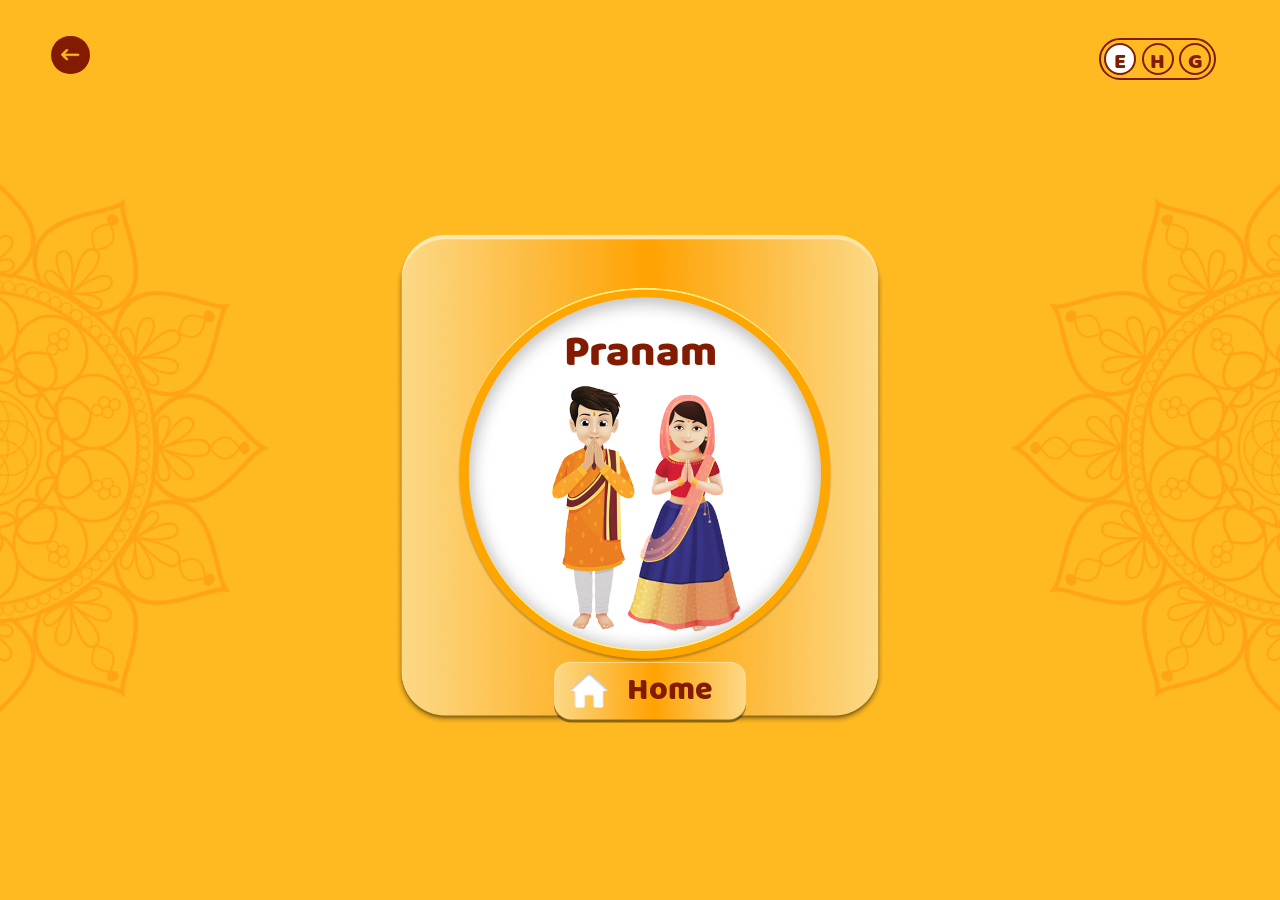
==== pranam.html @ 06377454 "first commit" ====
<!doctype html>
<html lang="en">
  <head>
    <meta charset="UTF-8" />
    <meta name="viewport" content="width=device-width, initial-scale=1.0" />
    <title>Document</title>
    <link rel="stylesheet" href="./assets/css/style.css" />
    <style></style>
  </head>
  <body class="page-fade">
    <!-- nav-container -->
    <div class="language-container">
      <div class="english-button active">E</div>
      <div class="hindi-button">H</div>
      <div class="gujrati-button">G</div>
    </div>
    <!-- <a href="who-is-devi-saraswati.html" class="back-btn">
      <img src="./assets/images/prev-btn.png" alt="" />
    </a> -->

    <a href="who-is-devi-saraswati.html" class="back-btn">
        <img src="./assets/images/prev-btn.png" alt="" /> 
    </a>

    <div class="left-wheel wheel">
      <img src="./assets/images/mandala.png" alt="" />
    </div>
    <div class="right-wheel wheel">
      <img src="./assets/images/mandala.png" alt="" />
    </div>

    <div class="pranam-container">
      <div class="pranam-img">
        <span data-lang-key="pranam"></span>
        <img src="./assets/images/pranam-img.png" alt="" />
      </div>
      <a href="index.html" class="home-btn-1">
        <span data-lang-key="home"></span>
        <img src="./assets/images/home-btn-1.png" alt="" />
      </a>
    </div>
    <script src="./assets/js/app.js"></script>
    <script src="./assets/js/topic-slider.js"></script>
  </body>
</html>
---- assets/css/style.css ----
@font-face {
  font-family: "BalooRegular";
  src: url("../../fonts/Baloo Regular 400.ttf") format("truetype");
  font-weight: 400;
  font-style: normal;
  font-display: swap;
}

@font-face {
  font-family: "BerkshireSwash";
  src: url("../../fonts/BerkshireSwash-Regular.ttf") format("truetype");
  font-weight: 400;
  font-style: normal;
}

@font-face {
  font-family: "NotoSansGujaratiBold";
  src: url("../../fonts/NotoSansGujarati-Bold.ttf") format("truetype");
  font-weight: 700;
  font-style: normal;
  font-display: swap;
}

@font-face {
  font-family: "NotoSansGujaratiRegular";
  src: url("../../fonts/NotoSansGujarati-Regular.ttf") format("truetype");
  font-weight: 400;
  font-style: normal;
  font-display: swap;
}


*::before,
*::after {
  box-sizing: border-box;
  margin: 0;
  padding: 0;
}

html,
body {
  margin: 0;
  padding: 0;
  width: 100%;
  height: 100%;

}

body {
  width: 100vw !important;
  height: 100%;
  background-image: url("../images/background.png");
  background-size: cover;
  background-repeat: no-repeat;
  background-position: center;
  background-attachment: fixed;
  overflow-x: hidden;
}

.video-play-btn {
  position: fixed;
  top: 5%;
  left: 4%;
  display: flex;
  align-items: center;
  justify-content: space-around;
  width: 8vw;
  height: auto;
  background-color: transparent;
  border: 0.2vw solid #821B00;
  border-radius: 50vw;
  padding: 0.2vw 0.2vw;
  cursor: pointer;
  pointer-events: auto;
  z-index: 1000;
  opacity: 1;
  transition: opacity 1.2s ease;
}

.video-play-btn span {
  font-weight: 700;
  font-family: "BalooRegular";
  color: #821B00;
  font-size: 1.7vw;
  text-align: center;
}

.play-btn {
  border-radius: 50vw;
  width: 2.5vw;
  height: 2.5vw;
  background-color: #821B00;
  display: flex;
  justify-content: center;
}

.play-btn img {
  width: 35%;
  object-fit: contain;
}

.video-play-btn:hover {
  border: 0.2vw solid white;
}

.video-play-btn:hover .play-btn {
  background-color: white;
}

.video-play-btn:hover.video-play-btn span {
  color: white !important;
}

.page-content {
  position: relative;
  width: 100vw;
  height: 55vw;
  transition: filter 0.4s ease;
  overflow-x: hidden;
}

.page-content.blur {
  filter: blur(0.4vw);
}

/* overlay */
.video-overlay {
  position: fixed;
  inset: 0;
  background: rgba(0, 0, 0, 0.35);
  display: flex;
  justify-content: center;
  align-items: center;
  opacity: 0;
  visibility: hidden;
  transition: opacity 0.35s ease, visibility 0.35s ease;
  z-index: 999;
}

.video-overlay.show {
  opacity: 1;
  visibility: visible;
}

.video-box {
  position: relative;
  width: 65vw;
  max-width: 90vw;
  border-radius: 1vw;
  overflow: visible;
  transform: scale(0.8);
  transition: transform 0.35s ease;
  background: transparent;
  border-radius: 2vw;
}

.video-overlay.show .video-box {
  transform: scale(1);
}

.video-box video {
  width: 100%;
  height: auto;
  display: block;
  border-radius: 2vw;
  border: 0.3vw solid #821B00;
}

#popupVideo {
  display: block;
  width: 100%;
  height: auto;
  cursor: pointer;
}

.custom-video-btn {
  position: absolute;
  left: 50%;
  top: 50%;
  transform: translate(-50%, -50%);
  z-index: 20;
  border: none;
  background: transparent;
  padding: 0;
  cursor: pointer;
  opacity: 1;
  visibility: visible;
  pointer-events: auto;
  transition: opacity 0.25s ease, transform 0.2s ease, visibility 0.25s ease;
}

.custom-video-btn img {
  display: block;
  width: 4vw;
  height: 4vw;
  object-fit: contain;
}

.custom-video-btn:hover {
  transform: translate(-50%, -50%) scale(1.08);
}

/* when playing, hide the button */
.video-box.playing .custom-video-btn {
  opacity: 0;
  visibility: hidden;
  pointer-events: none;
}

.close-video {
  position: absolute;
  top: 0;
  right: -4vw;
  width: 2.8vw;
  height: 2.8vw;
  display: flex;
  align-items: center;
  justify-content: center;
  border: none;
  border-radius: 50vw;
  background: #821B00;
  cursor: pointer;
  z-index: 10;
}

.close-video img {
  width: 40%;
  object-fit: contain;
  display: block;
}

.home-btn {
  position: fixed;
  top: 3vw;
  left: 4vw;
  width: 3.5vw;
  z-index: 2;
  opacity: 0;
  transition: opacity 0.2s ease, transform 0.2s ease;
}

.home-btn:hover {
  opacity: 1;
  transform: scale(1.15);
}

.home-btn img {
  width: 100%;
}

.page-content.design-animate .video-play-btn,
.page-content.restored-stage-1 .video-play-btn,
.page-content.restored-stage-2 .video-play-btn {
  opacity: 0;
  pointer-events: none;
}

.page-content.design-animate .home-btn,
.page-content.restored-stage-1 .home-btn,
.page-content.restored-stage-2 .home-btn {
  opacity: 1;
}

.page-title {
  position: absolute;
  width: 35vw;
  height: auto;
  z-index: 10000;
  top: 2.5vw;
  left: 50%;
  transform: translate(-50%, 3%);
  opacity: 0;
  transition: opacity 3s ease;
}

.page-title img {
  width: 100%;
  object-fit: contain;
}

.page-title span {
  position: fixed;
  top: 40%;
  left: 50%;
  transform: translate(-50%, -50%);
  width: 40vw;
  text-align: center;
  font-size: 2.5vw;
  color: #821B00;
  font-weight: 700;
  font-family: "BerkshireSwash";
}


body[data-lang="gu"] .page-title span {
  font-size: 2.2vw;
  font-family: "Noto Sans Gujarati";
}


.page-content.design-animate .page-title,
.page-content.restored-stage-1 .page-title,
.page-content.restored-stage-2 .page-title {
  opacity: 1;
}

.language-container {
  position: absolute;
  top: 3vw;
  right: 5vw;
  display: flex;
  width: 8.4vw;
  padding: 0.2vw;
  height: auto;
  justify-content: space-between;
  align-items: center;
  font-family: "BalooRegular";
  border: 0.2vw solid #821B00;
  border-radius: 50vw;
  pointer-events: auto;
  z-index: 1000;
}

.language-container div {
  width: 2.2vw;
  height: 2.2vw;
  font-size: 1.7vw;
  text-align: center;
  border: 0.2vw solid #821B00;
  background: transparent;
  color: #821B00;
  cursor: pointer;

  border-radius: 50%;
  font-family: "BalooRegular", sans-serif;
  background: radial-gradient(circle at center, white 50%, transparent 51%);
  background-size: 0% 0%;
  background-repeat: no-repeat;
  background-position: center;

  transition: background-size 0.35s ease;
}

.language-container div:hover {
  background-size: 200% 200%;
}

.language-container div.active {
  background-size: 200% 200%;
}

.left-design,
.right-design {
  position: absolute;
  top: 50%;
  width: 20vw;
  height: auto;
  transform: translateY(-50%);
  transition: transform 1.2s ease;
  transform-origin: center center;
}

.page-content.design-animate .left-design,
.page-content.restored-stage-1 .left-design,
.page-content.restored-stage-2 .left-design {
  transform: translateY(-50%) translateX(-15vw);
}

.page-content.design-animate .right-design,
.page-content.restored-stage-1 .right-design {
  transform: translateY(-50%) translateX(15vw);
}

.page-content.topic-show .right-design,
.page-content.restored-stage-2 .right-design {
  transform: translateY(-50%) translateX(0);
}


.right-design {
  right: 0vw;
}

.left-design {
  left: 0vw;
}

.right-design img,
.left-design img {
  width: 100%;
  display: block;
}

.center,
.center * {
  cursor: pointer;
}

.center {
  width: 65vw;
  height: 100%;
  position: absolute;
  top: 50%;
  left: 50%;
  transform: translate(-50%, -50%) scale(1);
  transition: left 1.2s ease, transform 1.2s ease;
}

.page-content.topic-show .center,
.page-content.restored-stage-2 .center {
  left: 25%;
  top: 50%;
  transform: translate(-50%, -50%) scale(0.7);
}

.mandala {
  width: 100%;
  height: auto;
  position: relative;
  top: 50%;
  left: 50%;
  transform: translate(-50%, -50%);
  z-index: 20;
}

.mandala img {
  width: 100%;
  height: auto;
  display: block;
  object-fit: contain;
  transition: transform 2s ease;
  transform-origin: center center;
}

.flower {
  position: absolute;
  top: 50%;
  left: 50%;
  width: 70%;
  transform: translate(-50%, -50%);
  cursor: pointer !important;
  z-index: 25;
}

.flower img {
  width: 100%;
  height: auto;
  display: block;
  transition: transform 2s ease;
  transform-origin: center center;
  cursor: pointer;
}

.shadow {
  position: absolute;
  width: 90%;
  top: 55%;
  left: 50%;
  transform: translate(-50%, -45%);
  z-index: 1;
}

.shadow img {
  width: 100%;
}

.center span {
  position: absolute;
  font-size: 6vw;
  top: 50%;
  left: 50%;
  transform: translate(-50%, -50%);
  width: 26vw;
  text-align: center;
  line-height: 5vw;
  color: #821B00;
  font-weight: 700;
  font-family: "BerkshireSwash";
  transition: opacity 1.2s ease;
  cursor: pointer;
  pointer-events: auto;
  z-index: 30;
}

.devi-img {
  position: absolute;
  top: 50%;
  left: 50%;
  width: 38%;
  transform: translate(-50%, -50%);
  opacity: 0;
  transition: opacity 1.2s ease;
  z-index: 30;
  pointer-events: none;
}

.devi-img img {
  width: 100%;
  height: auto;
  display: block;
}

.center.animate,
.center.restored-stage-1 {
  transform: translate(-50%, -50%) scale(1.4);
}

.center.animate .mandala img,
.center.restored-stage-1 .mandala img {
  transform: rotate(-180deg);
}

.center.animate .flower img,
.center.restored-stage-1 .flower img {
  transform: rotate(180deg);
}

.center.animate span,
.center.restored-stage-1 span {
  opacity: 0;
  pointer-events: none;
}

.center.animate .devi-img,
.center.restored-stage-1 .devi-img {
  opacity: 1;
}

.topics {
  position: absolute;
  top: 50%;
  right: 6%;
  transform: translateY(-50%);
  width: 50vw;
  height: 42vw;

}

.topic {
  opacity: 0;
  position: fixed;
  width: 20vw;
  height: auto;
  transform: scale(1);
  transition: transform 1s ease-out, opacity 1s ease-out;
  cursor: pointer;
  pointer-events: auto;
}


.page-content.topic-show .topic,
.page-content.restored-stage-2 .topic {
  opacity: 1;
  transform: translateX(0);
}

.page-content.topic-show .topic:hover,
.page-content.restored-stage-2 .topic:hover {
  transform: translateX(0) scale(1.15);
}

.topic img {
  width: 100%;
  object-fit: contain;
  display: block;

}

.topic-1 {
  top: -2%;
  right: 5%;
}

.topic-2 {
  right: 40%;
  top: 27%;
}

.topic-3 {
  top: 54%;
  right: 5%;
}



.topic span {
  color: white;
  font-weight: 700;
  font-family: "BerkshireSwash";
  font-size: 1.8vw;
  width: 10vw;
  position: absolute;
  top: 50%;
  right: 0%;
  transform: translate(-50%, -50%);
  text-align: center;
}


.page-content.topic-show .right-design {
  transform: translateX(0) translateY(-50%);
}


/* =========================================
   Restore state without replaying animation
   ========================================= */

html.restoring-state *,
html.restoring-state *::before,
html.restoring-state *::after {
  animation: none !important;
  transition: none !important;
}

/* first stage final state */
.center.restored-stage-1 {
  transform: translate(-50%, -50%) scale(1.4);
}

.center.restored-stage-1 .mandala img {
  transform: rotate(-180deg);
}

.center.restored-stage-1 .flower img {
  transform: rotate(180deg);
}

.center.restored-stage-1 span {
  opacity: 0;
  pointer-events: none;
}

.center.restored-stage-1 .devi-img {
  opacity: 1;
}

/* second stage final state */
.page-content.restored-stage-2 .center {
  left: 25%;
  top: 50%;
  transform: translate(-50%, -50%) scale(0.7);
}

.page-content.restored-stage-2 .right-design {
  transform: translateY(-50%) translateX(0);
}

.page-content.restored-stage-2 .topic {
  opacity: 1;
  transform: translateX(0);
}

/* first stage layout state which should persist too */
.page-content.restored-stage-1 .video-play-btn {
  opacity: 0;
  pointer-events: none;
}

.page-content.restored-stage-1 .home-btn {
  opacity: 1;
}

.page-content.restored-stage-1 .page-title {
  opacity: 1;
}

.page-content.restored-stage-1 .left-design {
  transform: translateY(-50%) translateX(-15vw);
}

.page-content.restored-stage-1 .right-design {
  transform: translateY(-50%) translateX(15vw);
}

/* if second stage is active, override right side back to origin */
.page-content.restored-stage-2 .right-design {
  transform: translateY(-50%) translateX(0);
}

.container {
  position: relative;
  width: 100%;
  padding: 1vw;
  height: 50vw;
  position: relative;
  display: flex;
}

.left-container,
.right-container {
  position: relative;
  width: 50%;
  height: auto;
}

.right-container {
  display: flex;
  align-items: center;
  padding: 1vw;
}

.left-inner-container {
  width: 90%;
}

.left-container .mandala-img {
  width: 100%;
  height: auto;
  object-fit: contain;
  position: absolute;
  top: 50%;
  left: 50%;
  transform: translate(-50%, -50%);
}

.left-container .mandala-shadow {
  margin-top: 13vw;
  margin-left: 2vw;
  width: 100%;
  object-fit: contain;
  z-index: 5;
}

.gif-box {
  position: absolute;
  top: 50%;
  left: 50%;
  transform: translate(-50%, -50%);
  width: 50vw;
  height: auto;
  margin-left: 1vw;
}

.gif-frame {
  position: relative;
  display: block;
  width: 100%;
  height: auto;
  z-index: 2;
  pointer-events: none;
}

.left-container .mask {
  position: absolute;
  top: 50%;
  left: 55%;
  width: 60%;
  height: 100%;
  transform: translate(-63%, -50%);
  z-index: 20;
  overflow: hidden;

  -webkit-mask-image: url("../images/mask-box.png");
  -webkit-mask-repeat: no-repeat;
  -webkit-mask-position: center;
  -webkit-mask-size: contain;

  mask-image: url("../images/mask-box.png");
  mask-repeat: no-repeat;
  mask-position: center;
  mask-size: contain;
}

.mask-image {
  position: absolute;
  top: 50%;
  left: 50%;
  width: 100%;
  height: 100%;
  object-fit: contain;
  transform: translate(-50%, -50%);
  z-index: 4;
  display: block;
}

.prev-btn {
  position: absolute;
  bottom: 5%;
  left: 46%;
  transform: translateX(-50%);
  width: 2.5vw;
  height: 2.5vw;
  border-radius: 50%;
  background-color: #821B00;
  display: flex;
  justify-content: center;
  align-items: center;
  transform: scale(0.8);
  transition: transform 0.35s ease;
}

.prev-btn img {
  width: 50%;
  object-fit: contain;
  display: block;
}

.prev-btn:hover {
  background-color: white;
  transform: scale(1.01);
}

.inner-container {
  width: 80%;
  height: auto;
  display: flex;
  flex-direction: column;
}

.inner-container img {
  width: 40%;
  display: block;
  margin: 0 auto;
}

.inner-container .swiper-content {
  width: 65%;
  display: block !important;
  margin: 0 auto;
  padding: 1.5vw;
  font-family: "BerkshireSwash";
  font-size: 2.5vw;
  line-height: 3.5vw;
  text-align: center;
  color: #821B00;
  overflow: hidden;
  transition: height 0.5s ease;
  height: auto;
}

.inner-container .swiper-content.content-animate {
  animation: contentFade 0.4s ease;
}

@keyframes contentFade {
  from {
    opacity: 0;
    transform: translateY(0.8vw);
  }

  to {
    opacity: 1;
    transform: translateY(0);
  }
}

.navigation-btn {
  position: absolute;
  top: 50%;
  right: -20%;
  transform: translateY(-50%);
  width: 40%;
  height: 10vw;
  display: flex;
  flex-direction: column;
  justify-content: space-between;
}

.navigation-btn .next-btn-1,
.navigation-btn .prev-btn-1 {
  width: 2.5vw;
  height: 2.5vw;
  background-color: #821B00;
  display: flex;
  justify-content: center;
  border-radius: 50vw;
}

.next-btn-1 img,
.prev-btn-1 img {
  width: 30%;
  height: auto;
  object-fit: contain;
}

.next-btn-1:hover,
.prev-btn-1:hover {
  background-color: white;
}

.back-btn {
  position: absolute;
  top: 4%;
  left: 4%;
  width: 3vw;
  height: 3vw;
  border-radius: 50vw;
  background-color: #821B00;
  display: flex;
  justify-content: center;
  align-items: center;
  transform: scale(1);
  transition: transform 0.2s ease, background-color 0.2s ease;
  cursor: pointer;
  z-index: 2000;
  pointer-events: auto;
}

.back-btn img {
  width: 50%;
  object-fit: contain;
  display: block;
  pointer-events: none;
}

.back-btn:hover {
  transform: scale(1.1);
  background-color: white;
}

.wheel {
  position: absolute;
  width: 45vw;
  height: auto;
  top: 50%;
  transform: translateY(-50%);
}

.wheel img {
  width: 100%;
}

.left-wheel {
  left: -24%;
}

.right-wheel {
  right: -24%;
}

.pranam-container {
  position: absolute;
  width: 45vw;
  height: auto;
  top: 50% !important;
  left: 50% !important;
  transform: translate(-50%, -50%);
}

.pranam-container>.pranam-img {
  position: relative;
  width: 85%;
  height: auto;
  display: block;
  margin-left: auto;
  margin-right: auto;
  margin-top: 5vw;
}

.pranam-container>.pranam-img>img {
  width: 100%;
}

.pranam-img span {
  z-index: 15;
  position: absolute;
  top: 17%;
  left: 50%;
  font-size: 3.4vw;
  transform: translateX(-50%);
  font-family: "BalooRegular";
  color: #821b00;
}

.pranam-container .home-btn-1 {
  position: absolute;
  top: 88%;
  left: 35%;
  transform: translateX(-50%);
  width: 15vw;
  height: auto;
  transform: scale(1);
  transition: transform 0.2s ease;
}

.home-btn-1:hover {
  transform: scale(1.2);
}

.pranam-container .home-btn-1 img {
  width: 100%;
}

.home-btn-1 span {
  z-index: 15;
  position: absolute;
  top: 45%;
  left: 38%;
  font-size: 2.5vw;
  transform: translateY(-50%);
  font-family: "BalooRegular";
  color: #821b00;
}

body.page-fade {
  opacity: 0;
  animation: pageFadeIn 1s ease forwards;
}

body.page-fade.page-exit {
  animation: pageFadeOut 0.30s ease forwards;
}

@keyframes pageFadeIn {
  from {
    opacity: 0;
  }

  to {
    opacity: 1;
  }
}

@keyframes pageFadeOut {
  from {
    opacity: 1;
  }

  to {
    opacity: 0;
  }
}
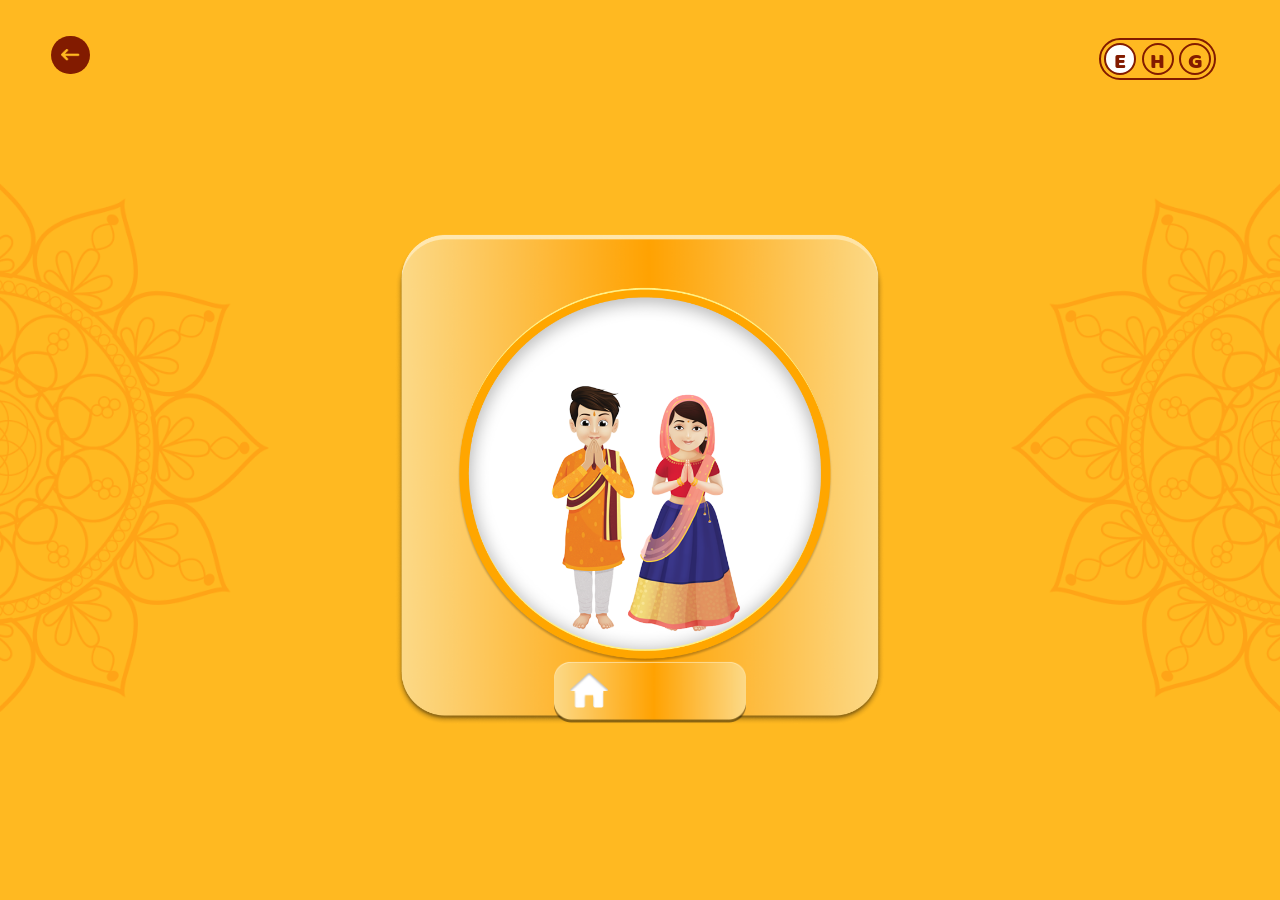
==== commit d0308e37: "audio added" ====
--- a/pranam.html
+++ b/pranam.html
@@ -7,6 +7,7 @@
     <link rel="stylesheet" href="./assets/css/style.css" />
     <style></style>
   </head>
+
   <body class="page-fade">
     <!-- nav-container -->
     <div class="language-container">
@@ -14,17 +15,15 @@
       <div class="hindi-button">H</div>
       <div class="gujrati-button">G</div>
     </div>
-    <!-- <a href="who-is-devi-saraswati.html" class="back-btn">
-      <img src="./assets/images/prev-btn.png" alt="" />
-    </a> -->
 
     <a href="who-is-devi-saraswati.html" class="back-btn">
-        <img src="./assets/images/prev-btn.png" alt="" /> 
+      <img src="./assets/images/prev-btn.png" alt="" />
     </a>
 
     <div class="left-wheel wheel">
       <img src="./assets/images/mandala.png" alt="" />
     </div>
+
     <div class="right-wheel wheel">
       <img src="./assets/images/mandala.png" alt="" />
     </div>
@@ -34,12 +33,88 @@
         <span data-lang-key="pranam"></span>
         <img src="./assets/images/pranam-img.png" alt="" />
       </div>
+
       <a href="index.html" class="home-btn-1">
         <span data-lang-key="home"></span>
         <img src="./assets/images/home-btn-1.png" alt="" />
       </a>
     </div>
+
     <script src="./assets/js/app.js"></script>
     <script src="./assets/js/topic-slider.js"></script>
+
+    <script>
+      // ===== Audio Files =====
+      const englishAudio = new Audio("./assets/audio/Eng.mpeg");
+      const hindiAudio = new Audio("./assets/audio/Hin.mpeg");
+      const gujratiAudio = new Audio("./assets/audio/Guj.mpeg");
+
+      const homeAudio = new Audio("./assets/audio/pop.mp3");
+      const flowerAudio = new Audio("./assets/audio/transition/5.mp3");
+
+      function playAudio(audio) {
+        audio.pause();
+        audio.currentTime = 0;
+
+        audio.play().catch(function (error) {
+          console.log("Audio play failed:", error);
+        });
+      }
+
+      // ===== Elements =====
+      const englishBtn = document.querySelector(".english-button");
+      const hindiBtn = document.querySelector(".hindi-button");
+      const gujratiBtn = document.querySelector(".gujrati-button");
+
+      const backBtn = document.querySelector(".back-btn");
+      const homeBtn1 = document.querySelector(".home-btn-1");
+
+      // ===== Language Button Audio =====
+      if (englishBtn) {
+        englishBtn.addEventListener("click", function () {
+          playAudio(englishAudio);
+        });
+      }
+
+      if (hindiBtn) {
+        hindiBtn.addEventListener("click", function () {
+          playAudio(hindiAudio);
+        });
+      }
+
+      if (gujratiBtn) {
+        gujratiBtn.addEventListener("click", function () {
+          playAudio(gujratiAudio);
+        });
+      }
+
+      // ===== Back Button Audio =====
+      // Same audio as home button: ./assets/audio/pop.mp3
+      if (backBtn) {
+        backBtn.addEventListener("click", function (e) {
+          e.preventDefault();
+
+          playAudio(homeAudio);
+
+          setTimeout(function () {
+            window.location.href = "who-is-devi-saraswati.html";
+          }, 500);
+        });
+      }
+
+      // ===== Home Button 1 Audio =====
+      // Same audio as flower: ./assets/audio/transition/5.mp3
+      if (homeBtn1) {
+        homeBtn1.addEventListener("click", function (e) {
+          e.preventDefault();
+
+          playAudio(flowerAudio);
+
+          setTimeout(function () {
+            window.location.href = "index.html";
+          }, 800);
+        });
+      }
+    </script>
   </body>
-</html>
+</html>
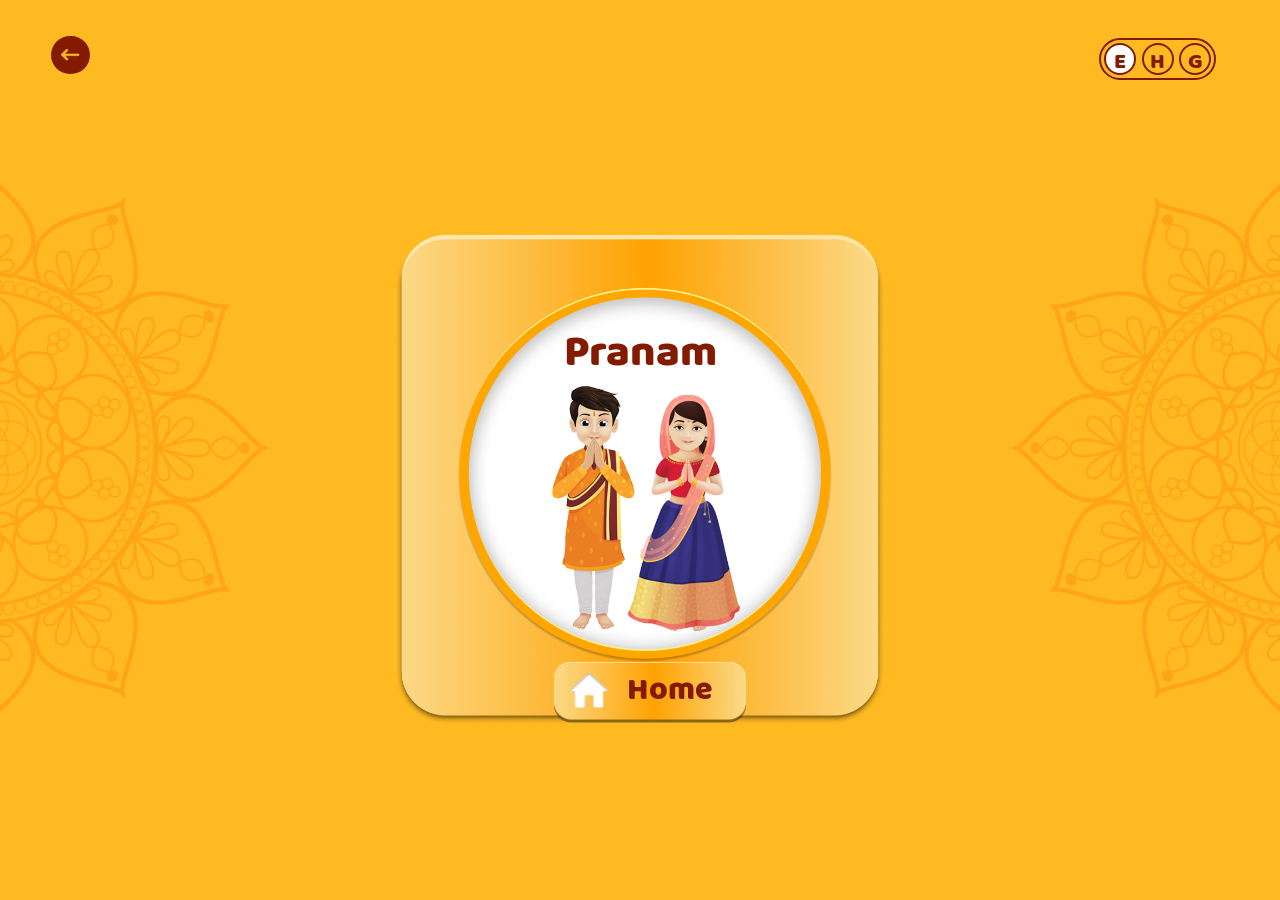
==== commit 2589c81b: "." ====
--- a/pranam.html
+++ b/pranam.html
@@ -16,7 +16,7 @@
       <div class="gujrati-button">G</div>
     </div>
 
-    <a href="who-is-devi-saraswati.html" class="back-btn">
+    <a href="who-is-devi-saraswati.html?section=3" class="back-btn">
       <img src="./assets/images/prev-btn.png" alt="" />
     </a>
 
@@ -51,6 +51,7 @@
 
       const homeAudio = new Audio("./assets/audio/pop.mp3");
       const flowerAudio = new Audio("./assets/audio/transition/5.mp3");
+      const pranamAudio = new Audio("./assets/audio/pranam.mp3");
 
       function playAudio(audio) {
         audio.pause();
@@ -68,6 +69,11 @@
 
       const backBtn = document.querySelector(".back-btn");
       const homeBtn1 = document.querySelector(".home-btn-1");
+
+      // ===== Play Pranam Audio on Page Load Only =====
+      window.addEventListener("DOMContentLoaded", function () {
+        playAudio(pranamAudio);
+      });
 
       // ===== Language Button Audio =====
       if (englishBtn) {
--- a/assets/css/style.css
+++ b/assets/css/style.css
@@ -14,9 +14,9 @@
 }
 
 @font-face {
-  font-family: "NotoSansGujaratiBold";
-  src: url("../../fonts/NotoSansGujarati-Bold.ttf") format("truetype");
-  font-weight: 700;
+  font-family: "ITFDevanagari";
+  src: url("../../fonts/ITFDevanagari.ttc") format("truetype");
+  font-weight: 700!important;
   font-style: normal;
   font-display: swap;
 }
@@ -24,11 +24,20 @@
 @font-face {
   font-family: "NotoSansGujaratiRegular";
   src: url("../../fonts/NotoSansGujarati-Regular.ttf") format("truetype");
-  font-weight: 400;
+  font-weight: 700!important;
   font-style: normal;
   font-display: swap;
 }
 
+body[data-lang="hi"] {
+  font-family: "ITFDevanagari"!important;
+  font-weight: 700;
+}
+
+body[data-lang="gu"] {
+  font-family: "NotoSansGujaratiRegular"!important;
+  font-weight: 700;
+}
 
 *::before,
 *::after {
@@ -64,7 +73,7 @@
   display: flex;
   align-items: center;
   justify-content: space-around;
-  width: 8vw;
+  width: auto;
   height: auto;
   background-color: transparent;
   border: 0.2vw solid #821B00;
@@ -75,6 +84,7 @@
   z-index: 1000;
   opacity: 1;
   transition: opacity 1.2s ease;
+  gap:1vw;
 }
 
 .video-play-btn span {
@@ -112,7 +122,7 @@
 }
 
 .page-content {
-  position: relative;
+  /* position: relative; */
   width: 100vw;
   height: 55vw;
   transition: filter 0.4s ease;
@@ -285,7 +295,7 @@
   transform: translate(-50%, -50%);
   width: 40vw;
   text-align: center;
-  font-size: 2.5vw;
+  font-size: 2vw;
   color: #821B00;
   font-weight: 700;
   font-family: "BerkshireSwash";
@@ -293,8 +303,51 @@
 
 
 body[data-lang="gu"] .page-title span {
-  font-size: 2.2vw;
-  font-family: "Noto Sans Gujarati";
+  font-size: 1.7vw!important;
+    font-family: "NotoSansGujaratiRegular"!important;
+    font-weight: bolder!important;
+}
+
+body[data-lang="hi"] .page-title span{
+   font-size: 2vw!important;
+    font-family:"NotoSansGujaratiRegular"!important;
+    font-weight: bolder!important;
+}
+
+
+body[data-lang="gu"] .inner-container .swiper-content{
+    font-family: "NotoSansGujaratiRegular"!important;
+  font-size: 2.5vw!important;
+  font-weight: bolder!important;
+}
+
+/* Hindi translated text */
+body[data-lang="hi"] [data-lang-key],
+body[data-lang="hi"] .page-title span,
+body[data-lang="hi"] .center span,
+body[data-lang="hi"] .topic span,
+body[data-lang="hi"] .video-play-btn span,
+body[data-lang="hi"] .pranam-link span {
+  font-family: "ITFDevanagari", sans-serif !important;
+  font-weight: 700;
+}
+
+/* Gujarati translated text */
+body[data-lang="gu"] [data-lang-key],
+body[data-lang="gu"] .page-title span,
+body[data-lang="gu"] .center span,
+body[data-lang="gu"] .topic span,
+body[data-lang="gu"] .video-play-btn span,
+body[data-lang="gu"] .pranam-link span {
+  font-family: "NotoSansGujarati", sans-serif !important;
+  font-weight: 400;
+}
+
+body[data-lang="gu"] .center span{
+  line-height: 8vw!important;
+  font-size: 5vw!important;
+  white-space:nowrap;
+  font-weight: bolder!important;
 }
 
 
@@ -305,7 +358,7 @@
 }
 
 .language-container {
-  position: absolute;
+  position: fixed;
   top: 3vw;
   right: 5vw;
   display: flex;
@@ -466,11 +519,15 @@
 
 .center span {
   position: absolute;
-  font-size: 6vw;
   top: 50%;
   left: 50%;
   transform: translate(-50%, -50%);
   width: 26vw;
+  min-height: 8vw;
+  display: flex;
+  align-items: center;
+  justify-content: center;
+  font-size: 6vw;
   text-align: center;
   line-height: 5vw;
   color: #821B00;
@@ -533,7 +590,7 @@
   transform: translateY(-50%);
   width: 50vw;
   height: 42vw;
-
+  pointer-events: none;   /* new — let clicks fall through to .center by default */
 }
 
 .topic {
@@ -548,11 +605,11 @@
 }
 
 
-.page-content.topic-show .topic,
-.page-content.restored-stage-2 .topic {
-  opacity: 1;
-  transform: translateX(0);
-}
+.page-content.topic-show .topics,
+.page-content.restored-stage-2 .topics {
+  pointer-events: auto;   /* new — re-enable once topics are shown */
+}
+
 
 .page-content.topic-show .topic:hover,
 .page-content.restored-stage-2 .topic:hover {
@@ -867,6 +924,21 @@
   border-radius: 50vw;
 }
 
+.next-btn-1 {
+  opacity: 1;
+  visibility: visible;
+  pointer-events: auto;
+  transition:
+    opacity 0.3s ease,
+    visibility 0.3s ease;
+}
+
+.next-btn-1.hide {
+  opacity: 0;
+  visibility: hidden;
+  pointer-events: none;
+}
+
 .next-btn-1 img,
 .prev-btn-1 img {
   width: 30%;
@@ -1020,4 +1092,5 @@
   to {
     opacity: 0;
   }
-}+}
+
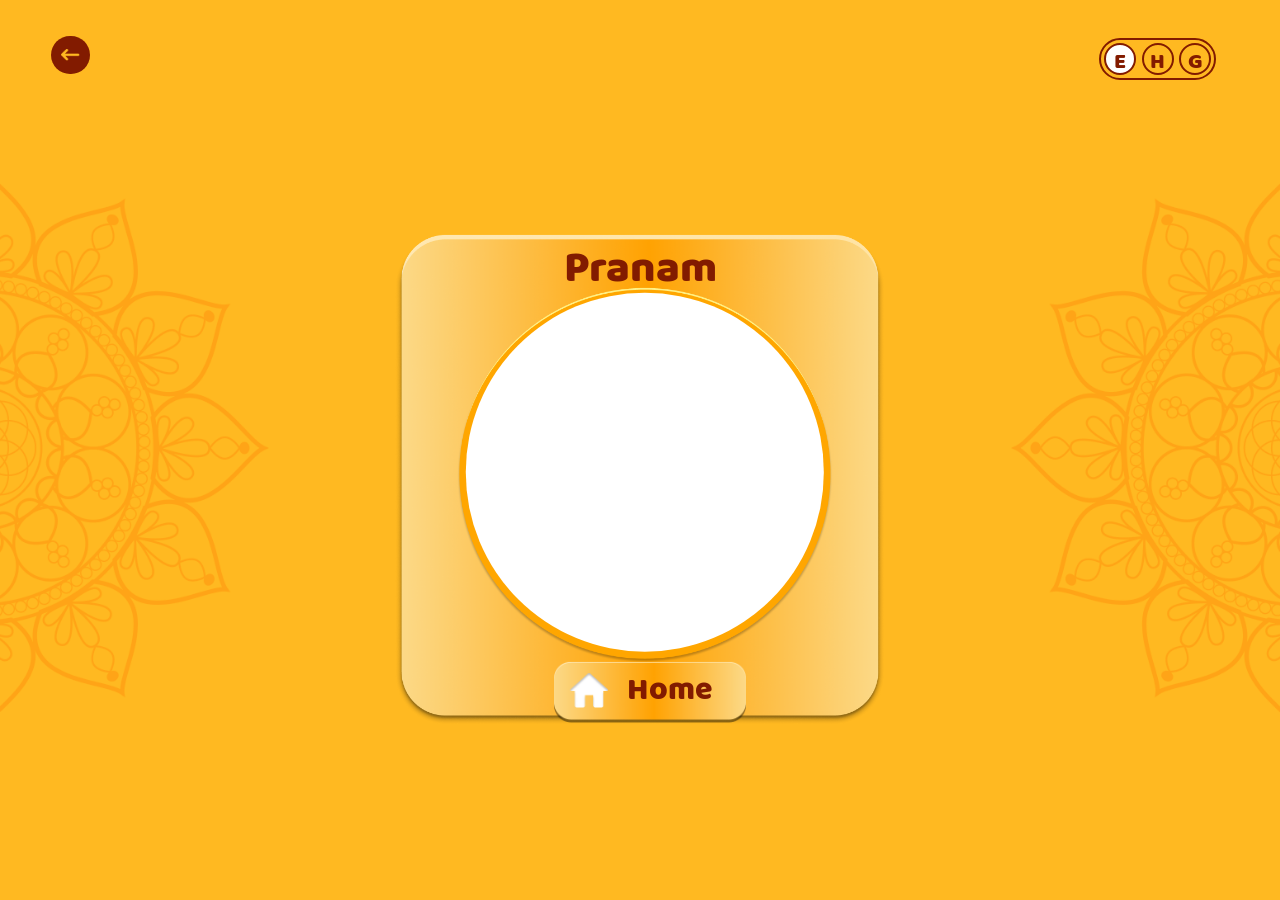
==== commit 5a0f80c7: "updates" ====
--- a/pranam.html
+++ b/pranam.html
@@ -30,6 +30,10 @@
 
     <div class="pranam-container">
       <div class="pranam-img">
+
+        <div class="pranam-video">
+          <video src="./assets/videos/pranam.mp4" autoplay muted ></video>
+        </div>
         <span data-lang-key="pranam"></span>
         <img src="./assets/images/pranam-img.png" alt="" />
       </div>
--- a/assets/css/style.css
+++ b/assets/css/style.css
@@ -68,17 +68,18 @@
 
 .video-play-btn {
   position: fixed;
-  top: 5%;
-  left: 4%;
+  top: 2vw;
+  left: 4vw;
+  width: 14vw;
+  height: 5vw;
   display: flex;
   align-items: center;
   justify-content: space-around;
-  width: auto;
-  height: auto;
   background-color: transparent;
-  border: 0.2vw solid #821B00;
-  border-radius: 50vw;
-  padding: 0.2vw 0.2vw;
+background-image: url("./../images/watch.png");
+background-position: center;
+background-repeat: no-repeat;
+background-size: contain;
   cursor: pointer;
   pointer-events: auto;
   z-index: 1000;
@@ -88,38 +89,20 @@
 }
 
 .video-play-btn span {
-  font-weight: 700;
-  font-family: "BalooRegular";
-  color: #821B00;
-  font-size: 1.7vw;
+  font-weight: 400;
+  font-family: "BerkshireSwash";
+  color: #ffffff;
+  font-size: 1.6vw;
   text-align: center;
-}
-
-.play-btn {
-  border-radius: 50vw;
-  width: 2.5vw;
-  height: 2.5vw;
-  background-color: #821B00;
-  display: flex;
-  justify-content: center;
-}
-
-.play-btn img {
-  width: 35%;
-  object-fit: contain;
-}
-
-.video-play-btn:hover {
-  border: 0.2vw solid white;
-}
-
-.video-play-btn:hover .play-btn {
-  background-color: white;
-}
-
-.video-play-btn:hover.video-play-btn span {
-  color: white !important;
-}
+  width: 100%;
+  text-align: end;
+  padding-right: 0.8vw;
+}
+
+body[data-lang="hi"] .video-play-btn span{
+  font-size: 2vw!important;
+}
+
 
 .page-content {
   /* position: relative; */
@@ -1024,10 +1007,28 @@
   width: 100%;
 }
 
+.pranam-video{
+  position: absolute;
+  left: 51%;
+  top: 48%;
+  transform: translate(-50%,-50%);
+  width: 28vw;
+  height: 28vw;
+  border-radius: 50%;
+  background-color: white;
+}
+
+.pranam-video video{
+  width: 100%;
+  height: 100%;
+  border-radius: 50%;
+  object-fit: cover;
+}
+
 .pranam-img span {
   z-index: 15;
   position: absolute;
-  top: 17%;
+  top: 0%;
   left: 50%;
   font-size: 3.4vw;
   transform: translateX(-50%);
@@ -1094,3 +1095,88 @@
   }
 }
 
+/* =========================================
+   Restore saved transition without replaying
+   ========================================= */
+
+html.restoring-state *,
+html.restoring-state *::before,
+html.restoring-state *::after {
+  animation: none !important;
+  transition: none !important;
+}
+
+/* Prevent page fade animation when returning */
+html.restored-page-state body.page-fade {
+  opacity: 1 !important;
+  animation: none !important;
+}
+
+/* Stage 1: main design transition completed */
+.page-content.restored-stage-1 .video-play-btn {
+  opacity: 0;
+  pointer-events: none;
+}
+
+.page-content.restored-stage-1 .home-btn {
+  opacity: 1;
+  pointer-events: auto;
+}
+
+.page-content.restored-stage-1 .page-title {
+  opacity: 1;
+}
+
+.page-content.restored-stage-1 .left-design {
+  transform: translateY(-50%) translateX(-15vw);
+}
+
+.page-content.restored-stage-1 .right-design {
+  transform: translateY(-50%) translateX(15vw);
+}
+
+.center.restored-stage-1 {
+  transform: translate(-50%, -50%) scale(1.4);
+}
+
+.center.restored-stage-1 .mandala img {
+  transform: rotate(-180deg);
+}
+
+.center.restored-stage-1 .flower img {
+  transform: rotate(180deg);
+}
+
+.center.restored-stage-1 span {
+  opacity: 0;
+  pointer-events: none;
+}
+
+.center.restored-stage-1 .devi-img {
+  opacity: 1;
+}
+
+/* Stage 2: topics displayed */
+.page-content.restored-stage-2 .center {
+  left: 25%;
+  top: 50%;
+  transform: translate(-50%, -50%) scale(0.7);
+}
+
+.page-content.restored-stage-2 .right-design {
+  transform: translateY(-50%) translateX(0);
+}
+
+.page-content.restored-stage-2 .topics {
+  pointer-events: auto;
+}
+
+.page-content.restored-stage-2 .topic {
+  opacity: 1;
+  transform: translateX(0);
+  pointer-events: auto;
+}
+
+.page-content.restored-stage-2 .topic:hover {
+  transform: translateX(0) scale(1.15);
+}
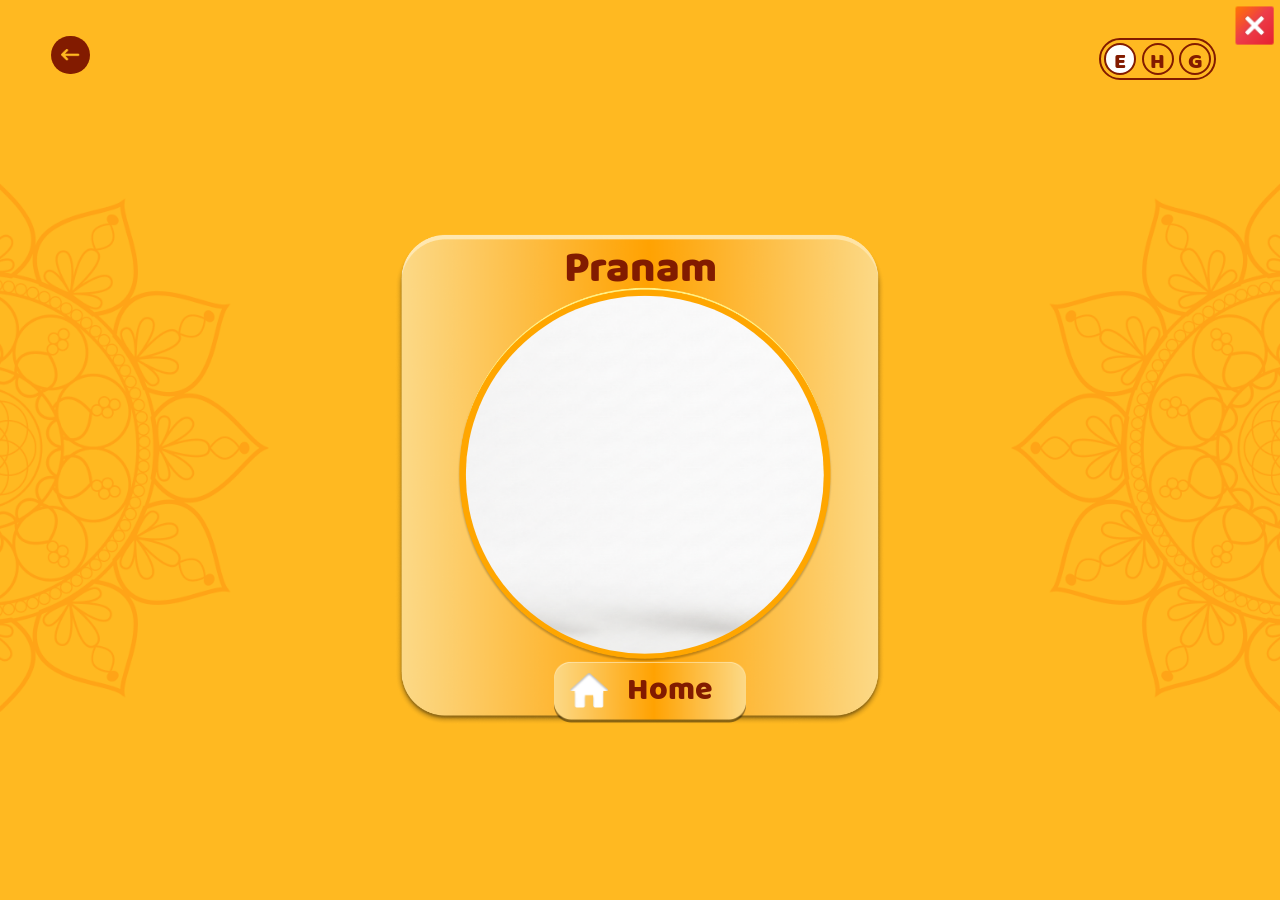
==== commit 1786e32f: "." ====
--- a/pranam.html
+++ b/pranam.html
@@ -5,6 +5,7 @@
     <meta name="viewport" content="width=device-width, initial-scale=1.0" />
     <title>Document</title>
     <link rel="stylesheet" href="./assets/css/style.css" />
+    <link rel="stylesheet" href="./fontawesome/css/all.min.css" />
     <style></style>
   </head>
 
@@ -17,7 +18,7 @@
     </div>
 
     <a href="who-is-devi-saraswati.html?section=3" class="back-btn">
-      <img src="./assets/images/prev-btn.png" alt="" />
+      <img src="./assets/images/prev-btn.png" alt="" /> 
     </a>
 
     <div class="left-wheel wheel">
@@ -45,6 +46,7 @@
     </div>
 
     <script src="./assets/js/app.js"></script>
+     <script src="./assets/js/djp.js"></script>
     <script src="./assets/js/topic-slider.js"></script>
 
     <script>
--- a/assets/css/style.css
+++ b/assets/css/style.css
@@ -66,43 +66,7 @@
   overflow-x: hidden;
 }
 
-.video-play-btn {
-  position: fixed;
-  top: 2vw;
-  left: 4vw;
-  width: 14vw;
-  height: 5vw;
-  display: flex;
-  align-items: center;
-  justify-content: space-around;
-  background-color: transparent;
-background-image: url("./../images/watch.png");
-background-position: center;
-background-repeat: no-repeat;
-background-size: contain;
-  cursor: pointer;
-  pointer-events: auto;
-  z-index: 1000;
-  opacity: 1;
-  transition: opacity 1.2s ease;
-  gap:1vw;
-}
-
-.video-play-btn span {
-  font-weight: 400;
-  font-family: "BerkshireSwash";
-  color: #ffffff;
-  font-size: 1.6vw;
-  text-align: center;
-  width: 100%;
-  text-align: end;
-  padding-right: 0.8vw;
-}
-
-body[data-lang="hi"] .video-play-btn span{
-  font-size: 2vw!important;
-}
-
+/* NOTE: all .video-play-btn styles now live inline in index.html */
 
 .page-content {
   /* position: relative; */
@@ -144,7 +108,8 @@
   transform: scale(0.8);
   transition: transform 0.35s ease;
   background: transparent;
-  border-radius: 2vw;
+    border-radius: 0.9vw;
+  border: 0.3vw solid #821B00;
 }
 
 .video-overlay.show .video-box {
@@ -155,8 +120,7 @@
   width: 100%;
   height: auto;
   display: block;
-  border-radius: 2vw;
-  border: 0.3vw solid #821B00;
+  border-radius: 0vw;
 }
 
 #popupVideo {
@@ -241,13 +205,6 @@
   width: 100%;
 }
 
-.page-content.design-animate .video-play-btn,
-.page-content.restored-stage-1 .video-play-btn,
-.page-content.restored-stage-2 .video-play-btn {
-  opacity: 0;
-  pointer-events: none;
-}
-
 .page-content.design-animate .home-btn,
 .page-content.restored-stage-1 .home-btn,
 .page-content.restored-stage-2 .home-btn {
@@ -309,7 +266,6 @@
 body[data-lang="hi"] .page-title span,
 body[data-lang="hi"] .center span,
 body[data-lang="hi"] .topic span,
-body[data-lang="hi"] .video-play-btn span,
 body[data-lang="hi"] .pranam-link span {
   font-family: "ITFDevanagari", sans-serif !important;
   font-weight: 700;
@@ -320,7 +276,6 @@
 body[data-lang="gu"] .page-title span,
 body[data-lang="gu"] .center span,
 body[data-lang="gu"] .topic span,
-body[data-lang="gu"] .video-play-btn span,
 body[data-lang="gu"] .pranam-link span {
   font-family: "NotoSansGujarati", sans-serif !important;
   font-weight: 400;
@@ -331,6 +286,10 @@
   font-size: 5vw!important;
   white-space:nowrap;
   font-weight: bolder!important;
+}
+
+body[data-lang="hi"] .center span{
+  line-height: 8vw!important;
 }
 
 
@@ -587,7 +546,6 @@
   pointer-events: auto;
 }
 
-
 .page-content.topic-show .topics,
 .page-content.restored-stage-2 .topics {
   pointer-events: auto;   /* new — re-enable once topics are shown */
@@ -620,7 +578,6 @@
   top: 54%;
   right: 5%;
 }
-
 
 
 .topic span {
@@ -636,6 +593,12 @@
   text-align: center;
 }
 
+body[data-lang="gu"] .topic span{
+  font-size: 1.5vw!important;
+  line-height: 2.4vw!important;
+}
+
+
 
 .page-content.topic-show .right-design {
   transform: translateX(0) translateY(-50%);
@@ -692,11 +655,6 @@
 }
 
 /* first stage layout state which should persist too */
-.page-content.restored-stage-1 .video-play-btn {
-  opacity: 0;
-  pointer-events: none;
-}
-
 .page-content.restored-stage-1 .home-btn {
   opacity: 1;
 }
@@ -1010,19 +968,88 @@
 .pranam-video{
   position: absolute;
   left: 51%;
-  top: 48%;
-  transform: translate(-50%,-50%);
-  width: 28vw;
-  height: 28vw;
-  border-radius: 50%;
-  background-color: white;
-}
-
-.pranam-video video{
-  width: 100%;
-  height: 100%;
-  border-radius: 50%;
-  object-fit: cover;
+  top: 48.5%;
+ background-image: url("./../images/pranam-bg-1.png");
+    background-position: center;
+    background-repeat: no-repeat;
+    background-size: cover;
+    transform: translate(-50%, -50%);
+    width: 25.5vw;
+    height: 28vw;
+    border-radius: 50%;
+    background-color: #f6f6f6;
+
+    display: flex;
+    justify-content: center;
+    align-items: center;
+
+    overflow: hidden;
+    padding-right: 2.5vw;
+}
+
+.pranam-video video {
+    width: 90%;
+    height: 83%;
+    object-fit: cover;
+
+    /* Very light feather on ALL edges */
+    -webkit-mask-image:
+        linear-gradient(
+            to bottom,
+            transparent 0%,
+            rgba(0, 0, 0, 0.8) 2%,
+            rgba(0, 0, 0, 0.95) 4%,
+            black 6%,
+            black 90%,
+            rgba(0, 0, 0, 0.95) 96%,
+            rgba(0, 0, 0, 0.8) 98%,
+            transparent 100%
+        ),
+        linear-gradient(
+            to right,
+            transparent 0%,
+            rgba(0, 0, 0, 0.8) 2%,
+            rgba(0, 0, 0, 0.95) 4%,
+            black 6%,
+            black 90%,
+            rgba(0, 0, 0, 0.95) 96%,
+            rgba(0, 0, 0, 0.8) 98%,
+            transparent 100%
+        );
+
+    -webkit-mask-composite: source-in;
+
+    mask-image:
+        linear-gradient(
+            to bottom,
+            transparent 0%,
+            rgba(0, 0, 0, 0.8) 2%,
+            rgba(0, 0, 0, 0.95) 4%,
+            black 6%,
+            black 90%,
+            rgba(0, 0, 0, 0.95) 96%,
+            rgba(0, 0, 0, 0.8) 98%,
+            transparent 100%
+        ),
+        linear-gradient(
+            to right,
+            transparent 0%,
+            rgba(0, 0, 0, 0.8) 2%,
+            rgba(0, 0, 0, 0.95) 4%,
+            black 6%,
+            black 90%,
+            rgba(0, 0, 0, 0.95) 96%,
+            rgba(0, 0, 0, 0.8) 98%,
+            transparent 100%
+        );
+
+    mask-composite: intersect;
+
+    -webkit-mask-repeat: no-repeat;
+    mask-repeat: no-repeat;
+
+    -webkit-mask-size: 100% 100%;
+    mask-size: 100% 100%;
 }
 
 .pranam-img span {
@@ -1113,11 +1140,6 @@
 }
 
 /* Stage 1: main design transition completed */
-.page-content.restored-stage-1 .video-play-btn {
-  opacity: 0;
-  pointer-events: none;
-}
-
 .page-content.restored-stage-1 .home-btn {
   opacity: 1;
   pointer-events: auto;
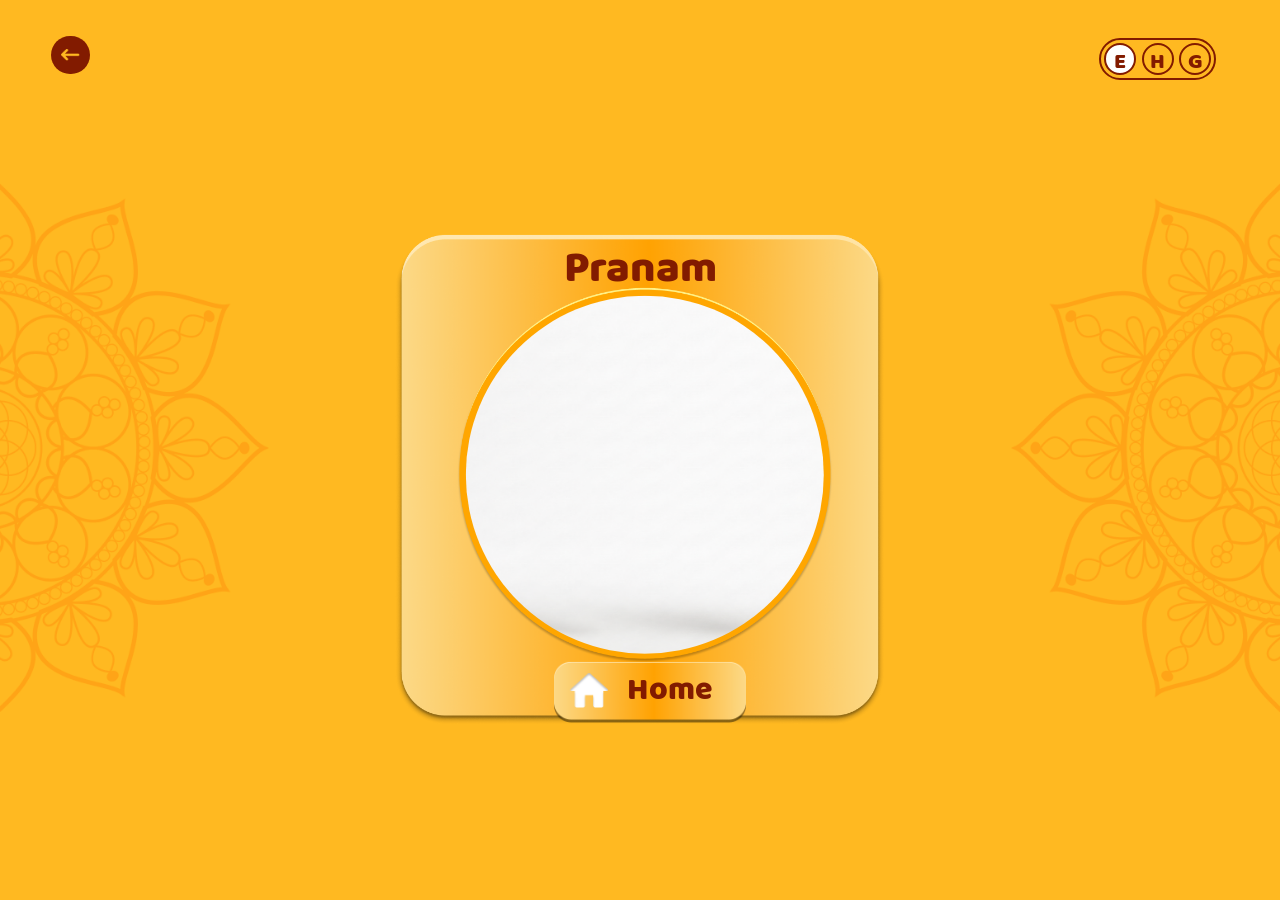
==== commit 872fc926: "Remove djp.js and close.png, set popup video preload, rename files without spaces Co-Authored-By: Cl" ====
--- a/pranam.html
+++ b/pranam.html
@@ -5,7 +5,8 @@
     <meta name="viewport" content="width=device-width, initial-scale=1.0" />
     <title>Document</title>
     <link rel="stylesheet" href="./assets/css/style.css" />
-    <link rel="stylesheet" href="./fontawesome/css/all.min.css" />
+    <link rel="stylesheet" href="./fontawesome/css/fontawesome.min.css" />
+    <link rel="stylesheet" href="./fontawesome/css/solid.min.css" />
     <style></style>
   </head>
 
@@ -33,7 +34,7 @@
       <div class="pranam-img">
 
         <div class="pranam-video">
-          <video src="./assets/videos/pranam.mp4" autoplay muted ></video>
+          <video src="./assets/videos/pranam.mp4" autoplay muted preload="auto"></video>
         </div>
         <span data-lang-key="pranam"></span>
         <img src="./assets/images/pranam-img.png" alt="" />
@@ -45,8 +46,8 @@
       </a>
     </div>
 
-    <script src="./assets/js/app.js"></script>
-     <script src="./assets/js/djp.js"></script>
+    <script src="./assets/js/data.js"></script>
+<script src="./assets/js/app.js"></script>
     <script src="./assets/js/topic-slider.js"></script>
 
     <script>
--- a/assets/css/style.css
+++ b/assets/css/style.css
@@ -1,6 +1,10 @@
+:root {
+  --mask-box-img: url("[data-uri]");
+}
+
 @font-face {
   font-family: "BalooRegular";
-  src: url("../../fonts/Baloo Regular 400.ttf") format("truetype");
+  src: url("../../fonts/Baloo-Regular-400.ttf") format("truetype");
   font-weight: 400;
   font-style: normal;
   font-display: swap;
@@ -392,7 +396,7 @@
 }
 
 .center {
-  width: 65vw;
+  width: min(65vw, 100vh);
   height: 100%;
   position: absolute;
   top: 50%;
@@ -431,7 +435,7 @@
   position: absolute;
   top: 50%;
   left: 50%;
-  width: 70%;
+  width: 80%;
   transform: translate(-50%, -50%);
   cursor: pointer !important;
   z-index: 25;
@@ -749,12 +753,12 @@
   z-index: 20;
   overflow: hidden;
 
-  -webkit-mask-image: url("../images/mask-box.png");
+  -webkit-mask-image: var(--mask-box-img);
   -webkit-mask-repeat: no-repeat;
   -webkit-mask-position: center;
   -webkit-mask-size: contain;
 
-  mask-image: url("../images/mask-box.png");
+  mask-image: var(--mask-box-img);
   mask-repeat: no-repeat;
   mask-position: center;
   mask-size: contain;
@@ -772,32 +776,6 @@
   display: block;
 }
 
-.prev-btn {
-  position: absolute;
-  bottom: 5%;
-  left: 46%;
-  transform: translateX(-50%);
-  width: 2.5vw;
-  height: 2.5vw;
-  border-radius: 50%;
-  background-color: #821B00;
-  display: flex;
-  justify-content: center;
-  align-items: center;
-  transform: scale(0.8);
-  transition: transform 0.35s ease;
-}
-
-.prev-btn img {
-  width: 50%;
-  object-fit: contain;
-  display: block;
-}
-
-.prev-btn:hover {
-  background-color: white;
-  transform: scale(1.01);
-}
 
 .inner-container {
   width: 80%;
--- a/fontawesome/css/solid.min.css
+++ b/fontawesome/css/solid.min.css
@@ -0,0 +1,6 @@
+/*!
+ * Font Awesome Free 6.7.2 by @fontawesome - https://fontawesome.com
+ * License - https://fontawesome.com/license/free (Icons: CC BY 4.0, Fonts: SIL OFL 1.1, Code: MIT License)
+ * Copyright 2024 Fonticons, Inc.
+ */
+:host,:root{--fa-style-family-classic:"Font Awesome 6 Free";--fa-font-solid:normal 900 1em/1 "Font Awesome 6 Free"}@font-face{font-family:"Font Awesome 6 Free";font-style:normal;font-weight:900;font-display:block;src:url(../webfonts/fa-solid-900.woff2) format("woff2"),url(../webfonts/fa-solid-900.ttf) format("truetype")}.fa-solid,.fas{font-weight:900}
